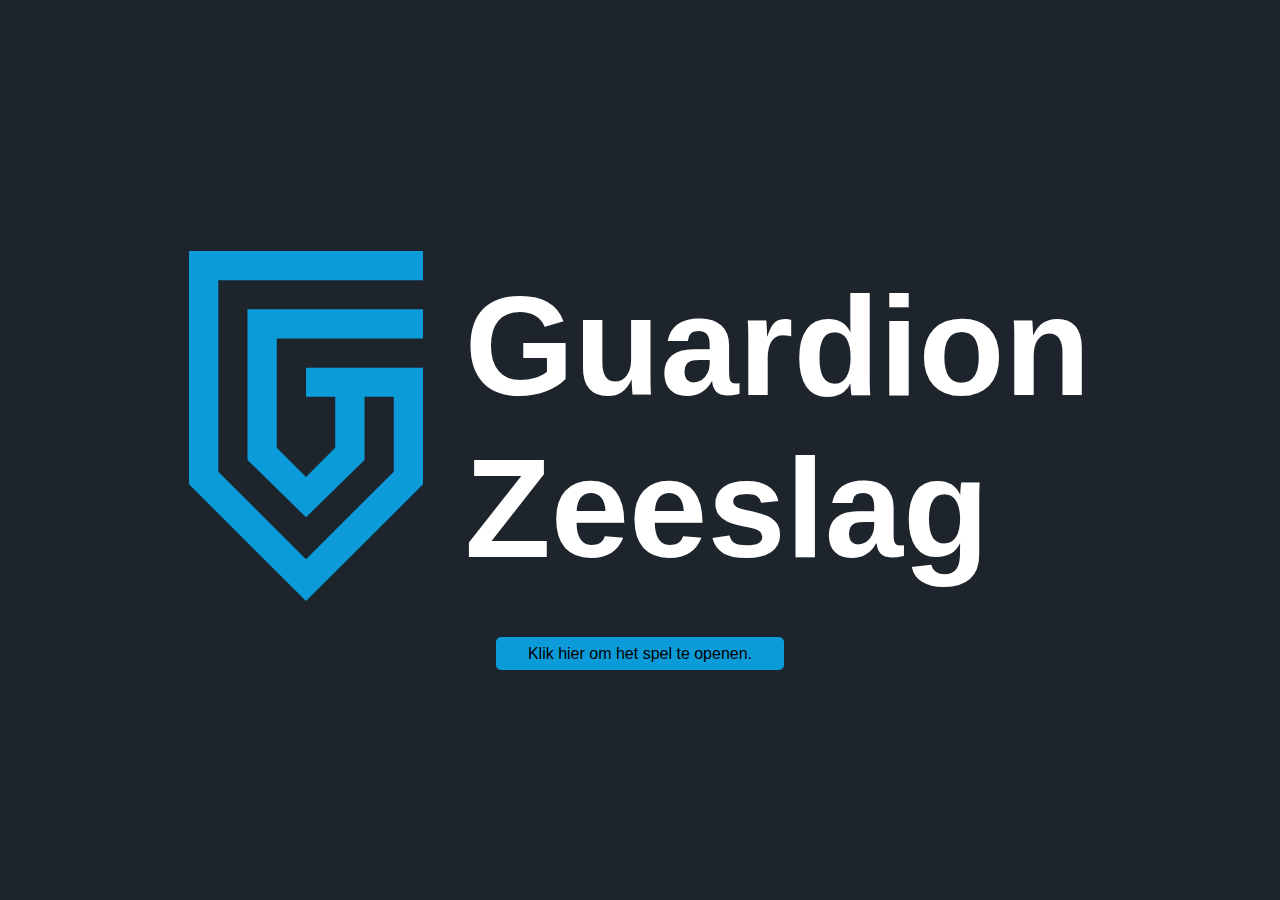
==== index.html @ 209c0b3d "Merge branch 'main' into score_record" ====
<!DOCTYPE html>
<html lang="nl" style="height: 100%;">

<head>
  <meta charset="UTF-8" />
  <meta http-equiv="X-UA-Compatible" content="IE=edge" />
  <meta name="viewport" content="width=device-width, initial-scale=1.0" />
  <link rel="icon" type="image/x-icon" href="../media/headquarterLogo.svg" />
  <link rel="stylesheet" href="../styling/style.css" />
  <title>Zeeslag Marinedagen</title>
</head>

<body>
  <table>
    <tr>
      <td><img src="/media/guardionLogo.svg" height="350px" width="100%"></td>
      <td>
        <h1>Guardion</h1>
        <H1>Zeeslag</H1>
      </td>
    </tr>
  </table>
  <div class="sectionButton">
    <a href="/pages/game.html" class="button">Klik hier om het spel te openen.</a>
  </div>

  <div class="debugButtons hide">
    <a href="pages/gameover.html"><button>Game Over</button></a>
    <a href="pages/win.html"><button>Win</button></a>
    <a href="pages/winrubberduck.html"><button>Win rubber duck</button></a>
  </div>
  <script src="../scripts/score.js"></script>
  <script src="../scripts/setup.js"></script>
</body>

</html>
---- styling/style.css ----
:root {
    --backgroundColor: transparent;
    --body-background-color: #1d242c;
    --content-background-color: #292f37;
  }

/* Font import */

@font-face {
    font-family: rijksoverheidSansHeading;
    src: url("../media/font/rijksoverheidsansheading-bold.ttf");
}

@font-face {
    font-family: rijksoverheidSansText;
    src: url("../media/font/rijksoverheidsanstext-regular.ttf");
}

@font-face {
    font-family: rijksoverheidSans;
    src: url("../media/font/rijksoverheidserif-regular.ttf");
}

/* Main styling */

* {
    margin: 0;
    padding: 0;
}

table h1 {
    font-size: 11vw;
}

body {
    background-color: var(--body-background-color);
    font-family: Roboto, Arial;
    color:white;
    display: flex;
    flex-direction: column;
    height: 100%;
    user-select: none;
    -webkit-user-select: none;
    -webkit-user-drag: none;
    overflow-y: hidden;
}

button, .button {
    background-color: #0a9bd8;
    border: none;
    color: black;
    padding: 8px 32px;
    margin-top: 25px;
    text-align: center;
    text-decoration: none;
    display: inline-block;
    font-size: 16px;
    text-align: center;
    border-radius: 5px;
    cursor: pointer;
}

table {
    margin: auto auto 10px;
    color:white;
}

td {
    padding: 20px;
}

.sectionButton {
    display: flex;
    margin: 0 auto auto;
}

.sectionButton .button {
    margin: 0 auto auto;
    height: 50%;
}

/* Header styling */

.header {
    display: flex;
    flex-shrink: 0;
    height: 40px;
    flex-direction: column;
    justify-content: space-between;
    width: 100%;
    background-color: black;
    font-size: 12px;
    font-weight: bold;
    color: white;
}

.header nav {
    display: flex;
    justify-content: space-between;
    align-items: center;
    position: relative;
    height: 40px;
}

nav a {
    text-decoration: none;
    color: white;
}

nav a:hover {
    text-decoration: none;
    color: #0a9bd8;
}

.headerLogo {
    display: grid;
    grid-template-columns: 32px 1fr;
    align-items: center;
    font-size: 14px;
}

.infoButton img{
    background-color: #0a9bd8;
    margin: auto;
    max-height: 35px;
    border-radius: 20px;
}

#resetButton {
    background-color: transparent;
    border: none;
    color: white;
    padding: 5px 5px;
    margin: 5px 5px;
    text-align: center;
    font-size: 14px;
    cursor: pointer;
    font-weight: bold;
}
#resetButton:hover {
    color: #0a9bd8 ;
}

/* Section styling */

.section {
    display: flex;
    justify-content: center;
    align-items: center;
    height: 95vh;
    /* background-image: url("../media/backgroundShips.png");
    background-repeat: no-repeat;
    background-size: cover;
    background-position: center; */
}

.sectionContent {
    color: white;
    display: flex;
    justify-content: center;
    flex-direction: column;
    align-items: center;
    text-align: center;
    background-color: var(--content-background-color);
    padding: 50px;
    border-radius: 5px;
    box-shadow: 0px 3px 20px #0000001a;
}

/* Progess bar result page */

progress {
    border: black 2px solid;
    border-radius: 10px;
    width: 300px;
    height: 20px;
}
progress::-webkit-progress-bar {
    background-color: transparent;
}

progress::-webkit-progress-value {
    background: #0a9bd8;
    border-radius: 15px;
}

.flex {
    display: flex;
}

.hide {
    display: none;
}
.draggable {
    user-select: all;
    -webkit-user-select: all;
    -webkit-user-drag: element;
}

/* Info */

.infoHeaderText{
    text-align: center;
    margin: 5vh;
}


.infoPreview svg #omtrek{
    fill: grey; 
}
.infoPreview{
    border-color: grey;
}

.shipInfoContainer {
    display: flex;
    flex-wrap: wrap;
    justify-content: center;
    align-items: center;
    width: 100%;
}
.shipInfoContainer div{
    width: 30%;
}
.shipInfoContainer img:hover{
    filter:invert(100);
    cursor: pointer;
    transition: 0.15s ease-in-out;
}

.modal {
    display: none; /* Hidden by default */
    position: fixed; /* Stay in place */
    z-index: 1; /* Sit on top */
    padding-top: 100px; /* Location of the box */
    left: 0;
    top: 0;
    width: 100%; /* Full width */
    height: 100%; /* Full height */
    overflow: auto; /* Enable scroll if needed */
    background-color: rgb(0,0,0); /* Fallback color */
    background-color: rgba(0,0,0,0.4); /* Black w/ opacity */
  }
  
  /* Modal Content */
  .modal-content {
    color: black;
    background-color: #fefefe;
    margin: auto;
    padding: 20px;
    border: 1px solid #888;
    width: 50%;
  }
  .modal-content img{
    width: 100%;
    padding-top: 20px;
  }
  
  /* The Close Button */
  .close {
    color: #aaaaaa;
    float: right;
    font-size: 28px;
    font-weight: bold;
  }
  
  .close:hover,
  .close:focus {
    color: #000;
    text-decoration: none;
    cursor: pointer;
  }
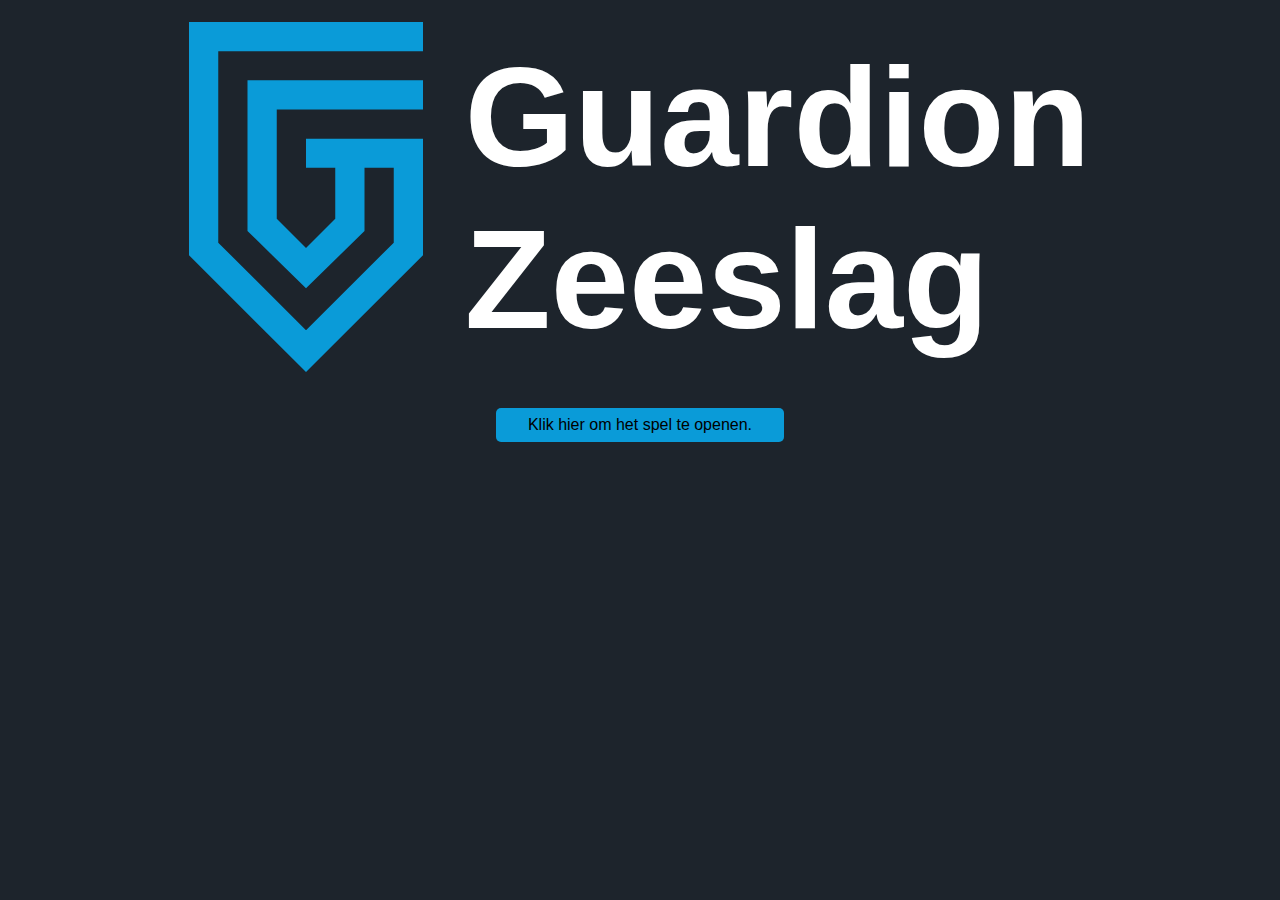
==== commit b1e4858a: "Added several changed to the media queries" ====
--- a/index.html
+++ b/index.html
@@ -11,24 +11,42 @@
 </head>
 
 <body>
-  <table>
-    <tr>
-      <td><img src="/media/guardionLogo.svg" height="350px" width="100%"></td>
-      <td>
-        <h1>Guardion</h1>
-        <H1>Zeeslag</H1>
-      </td>
-    </tr>
-  </table>
-  <div class="sectionButton">
-    <a href="/pages/game.html" class="button">Klik hier om het spel te openen.</a>
+  <div class="sectionContainer">
+    <div class="titleContainer">
+      <table>
+        <tr>
+          <td><img src="/media/guardionLogo.svg" height="350px" width="100%"></td>
+          <td>
+            <h1>Guardion</h1>
+            <H1>Zeeslag</H1>
+          </td>
+        </tr>
+      </table>
+      <div class="sectionButton">
+        <a href="/pages/game.html" class="button">Klik hier om het spel te openen.</a>
+      </div>
+
+      <div class="debugButtons hide">
+        <a href="pages/gameover.html"><button>Game Over</button></a>
+        <a href="pages/win.html"><button>Win</button></a>
+        <a href="pages/winrubberduck.html"><button>Win rubber duck</button></a>
+      </div>
+    </div>
+    <div class="rulesContainer">
+      <div class="rulesText">
+        <h2>Uitleg</h2>
+        <ol>
+          <li>Plaats je schepen.</li>
+          <li>Klik op start.</li>
+          <li>Schiet er op los.</li>
+          <li>Win of verlies.</li>
+          <li>Duck</li>
+        </ol>
+      </div>
+    </div>
   </div>
 
-  <div class="debugButtons hide">
-    <a href="pages/gameover.html"><button>Game Over</button></a>
-    <a href="pages/win.html"><button>Win</button></a>
-    <a href="pages/winrubberduck.html"><button>Win rubber duck</button></a>
-  </div>
+
   <script src="../scripts/score.js"></script>
   <script src="../scripts/setup.js"></script>
 </body>
--- a/styling/style.css
+++ b/styling/style.css
@@ -2,7 +2,75 @@
     --backgroundColor: transparent;
     --body-background-color: #1d242c;
     --content-background-color: #292f37;
-  }
+}
+
+/* Media Queries */
+@media screen and (min-width: 2560px) {
+    #gamesBoardContainer {
+        display: flex;
+        justify-content: space-between;
+        width: 100%;
+    }
+
+    #startButton {
+        margin-right: 50%;
+    }
+
+    #gameInfo {
+        padding-right: 50%;
+    }
+
+    .infoContainer {
+        width: 50%;
+        justify-content: left;
+    }
+
+    .modal {
+        padding-left: 50%;
+    }
+
+    .section {
+        padding-left: 50%;
+    }
+
+    .sectionContainer {
+        width: 100%;
+        height: 100%;
+        display: flex;
+        align-items: center;
+    }
+
+    .titleContainer {
+        width: 50%;
+        font-size: 50px;
+    }
+
+    .titleContainer h1 {
+        font-size: 7vw;
+    }
+
+    .rulesContainer {
+        width: 50%;
+        display: block !important;
+    }
+
+    .rulesText {
+        width: 50%;
+        margin: auto auto;
+        padding: 80px;
+        background-color: var(--content-background-color);
+    }
+
+    .rulesText h2 {
+        font-size: 70px;
+        margin-bottom: 30px;
+    }
+
+    .rulesText li {
+        font-size: 50px;
+    }
+}
+
 
 /* Font import */
 
@@ -35,7 +103,7 @@
 body {
     background-color: var(--body-background-color);
     font-family: Roboto, Arial;
-    color:white;
+    color: white;
     display: flex;
     flex-direction: column;
     height: 100%;
@@ -45,7 +113,8 @@
     overflow-y: hidden;
 }
 
-button, .button {
+button,
+.button {
     background-color: #0a9bd8;
     border: none;
     color: black;
@@ -62,7 +131,7 @@
 
 table {
     margin: auto auto 10px;
-    color:white;
+    color: white;
 }
 
 td {
@@ -84,12 +153,12 @@
 .header {
     display: flex;
     flex-shrink: 0;
-    height: 40px;
+    height: 60px;
     flex-direction: column;
     justify-content: space-between;
     width: 100%;
     background-color: black;
-    font-size: 12px;
+    font-size: 20px;
     font-weight: bold;
     color: white;
 }
@@ -99,7 +168,7 @@
     justify-content: space-between;
     align-items: center;
     position: relative;
-    height: 40px;
+    height: 80px;
 }
 
 nav a {
@@ -116,16 +185,50 @@
     display: grid;
     grid-template-columns: 32px 1fr;
     align-items: center;
-    font-size: 14px;
-}
-
-.infoButton img{
+    font-size: 20px;
+}
+
+.infoButton img {
     background-color: #0a9bd8;
     margin: auto;
     max-height: 35px;
     border-radius: 20px;
 }
 
+.returnButton img {
+    background-color: #0a9bd8;
+    margin: auto;
+    max-height: 35px;
+    border-radius: 20px;
+}
+
+.panelFooter .infoButton img {
+    background-color: #0a9bd8;
+    margin-left: 10px;
+    padding: 3px;
+    max-height: 35px;
+    border-radius: 10px;
+    box-shadow: 0px 4px 10px black;
+}
+
+.panelFooter #flipButton {
+    background-color: #0a9bd8;
+    padding: 3px;
+    max-height: 35px;
+    border-radius: 10px;
+    box-shadow: 0px 4px 10px black;
+}
+
+.panelFooter #startButton {
+    background-color: #0a9bd8;
+    height: 40px;
+    margin-right: 10px;
+    border-radius: 10px;
+    box-shadow: 0px 4px 10px black;
+    font-size: 20px;
+    font-weight: bold;
+}
+
 #resetButton {
     background-color: transparent;
     border: none;
@@ -133,12 +236,13 @@
     padding: 5px 5px;
     margin: 5px 5px;
     text-align: center;
-    font-size: 14px;
+    font-size: 20px;
     cursor: pointer;
     font-weight: bold;
 }
+
 #resetButton:hover {
-    color: #0a9bd8 ;
+    color: #0a9bd8;
 }
 
 /* Section styling */
@@ -175,6 +279,7 @@
     width: 300px;
     height: 20px;
 }
+
 progress::-webkit-progress-bar {
     background-color: transparent;
 }
@@ -191,24 +296,27 @@
 .hide {
     display: none;
 }
+
 .draggable {
     user-select: all;
     -webkit-user-select: all;
     -webkit-user-drag: element;
 }
 
+
 /* Info */
 
-.infoHeaderText{
+.infoHeaderText {
     text-align: center;
     margin: 5vh;
 }
 
 
-.infoPreview svg #omtrek{
-    fill: grey; 
-}
-.infoPreview{
+.infoPreview svg #omtrek {
+    fill: grey;
+}
+
+.infoPreview {
     border-color: grey;
 }
 
@@ -219,54 +327,70 @@
     align-items: center;
     width: 100%;
 }
-.shipInfoContainer div{
+
+.shipInfoContainer div {
     width: 30%;
 }
-.shipInfoContainer img:hover{
-    filter:invert(100);
+
+.shipInfoContainer img:hover {
+    filter: invert(100);
     cursor: pointer;
     transition: 0.15s ease-in-out;
 }
 
 .modal {
-    display: none; /* Hidden by default */
-    position: fixed; /* Stay in place */
-    z-index: 1; /* Sit on top */
-    padding-top: 100px; /* Location of the box */
+    display: none;
+    /* Hidden by default */
+    position: fixed;
+    /* Stay in place */
+    z-index: 1;
+    /* Sit on top */
+    padding-top: 100px;
+    /* Location of the box */
     left: 0;
     top: 0;
-    width: 100%; /* Full width */
-    height: 100%; /* Full height */
-    overflow: auto; /* Enable scroll if needed */
-    background-color: rgb(0,0,0); /* Fallback color */
-    background-color: rgba(0,0,0,0.4); /* Black w/ opacity */
-  }
-  
-  /* Modal Content */
-  .modal-content {
+    width: 50%;
+    /* Full width */
+    height: 100%;
+    /* Full height */
+    overflow: auto;
+    /* Enable scroll if needed */
+    background-color: rgb(0, 0, 0);
+    /* Fallback color */
+    background-color: rgba(0, 0, 0, 0.4);
+    /* Black w/ opacity */
+}
+
+/* Modal Content */
+.modal-content {
     color: black;
     background-color: #fefefe;
     margin: auto;
     padding: 20px;
     border: 1px solid #888;
     width: 50%;
-  }
-  .modal-content img{
+}
+
+.modal-content img {
     width: 100%;
     padding-top: 20px;
-  }
-  
-  /* The Close Button */
-  .close {
+}
+
+/* The Close Button */
+.close {
     color: #aaaaaa;
     float: right;
     font-size: 28px;
     font-weight: bold;
-  }
-  
-  .close:hover,
-  .close:focus {
+}
+
+.close:hover,
+.close:focus {
     color: #000;
     text-decoration: none;
     cursor: pointer;
-  }+}
+
+.rulesContainer {
+    display: none;
+}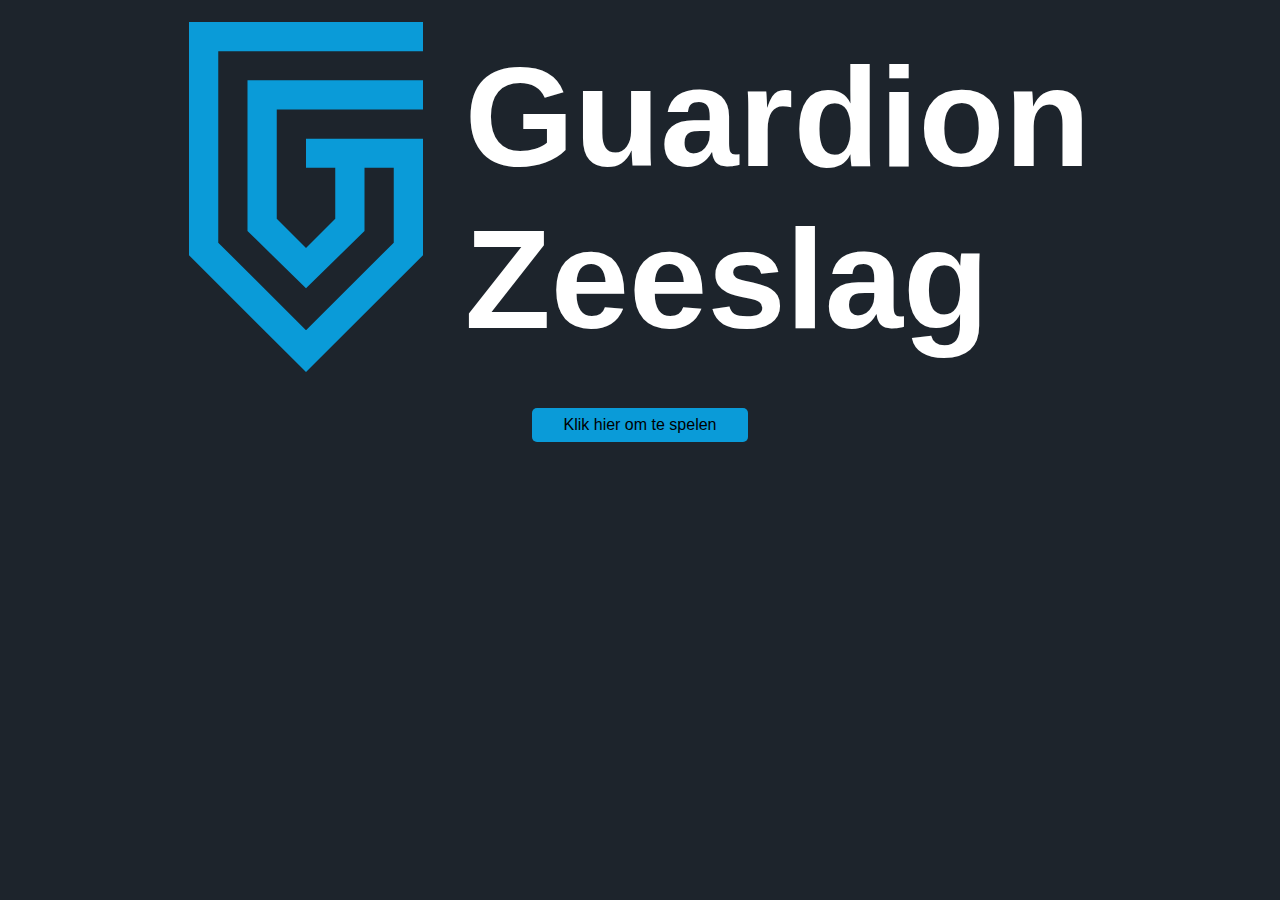
==== commit 4f6fdfd2: "Info in footer bar. Misc. layout tweaks." ====
--- a/index.html
+++ b/index.html
@@ -23,7 +23,7 @@
         </tr>
       </table>
       <div class="sectionButton">
-        <a href="/pages/game.html" class="button">Klik hier om het spel te openen.</a>
+        <a href="/pages/game.html" class="button">Klik hier om te spelen</a>
       </div>
 
       <div class="debugButtons hide">
@@ -39,8 +39,8 @@
           <li>Plaats je schepen.</li>
           <li>Klik op start.</li>
           <li>Schiet er op los.</li>
-          <li>Win of verlies.</li>
-          <li>Duck</li>
+          <li>Win of verlies.</li>          
+          <li>Hoge score? Ducky!</li>
         </ol>
       </div>
     </div>
@@ -48,7 +48,7 @@
 
 
   <script src="../scripts/score.js"></script>
-  <script src="../scripts/setup.js"></script>
+  
 </body>
 
 </html>--- a/styling/style.css
+++ b/styling/style.css
@@ -16,7 +16,8 @@
         margin-right: 50%;
     }
 
-    #gameInfo {
+    #gameInfo .text {
+        padding-left: 16px;
         padding-right: 50%;
     }
 
@@ -53,12 +54,17 @@
         width: 50%;
         display: block !important;
     }
+    .rulesContainer ol {
+        list-style-position:inside;
+    }
+    
 
     .rulesText {
         width: 50%;
         margin: auto auto;
         padding: 80px;
         background-color: var(--content-background-color);
+        border-radius: 8px;
     }
 
     .rulesText h2 {
@@ -169,6 +175,8 @@
     align-items: center;
     position: relative;
     height: 80px;
+    padding-left: 16px;
+    padding-right: 16px;
 }
 
 nav a {
@@ -369,11 +377,13 @@
     padding: 20px;
     border: 1px solid #888;
     width: 50%;
+    border-radius: 8px;
 }
 
 .modal-content img {
     width: 100%;
-    padding-top: 20px;
+    margin-top: 20px;
+    border-radius: 8px;
 }
 
 /* The Close Button */
@@ -392,5 +402,5 @@
 }
 
 .rulesContainer {
-    display: none;
+    display: none;    
 }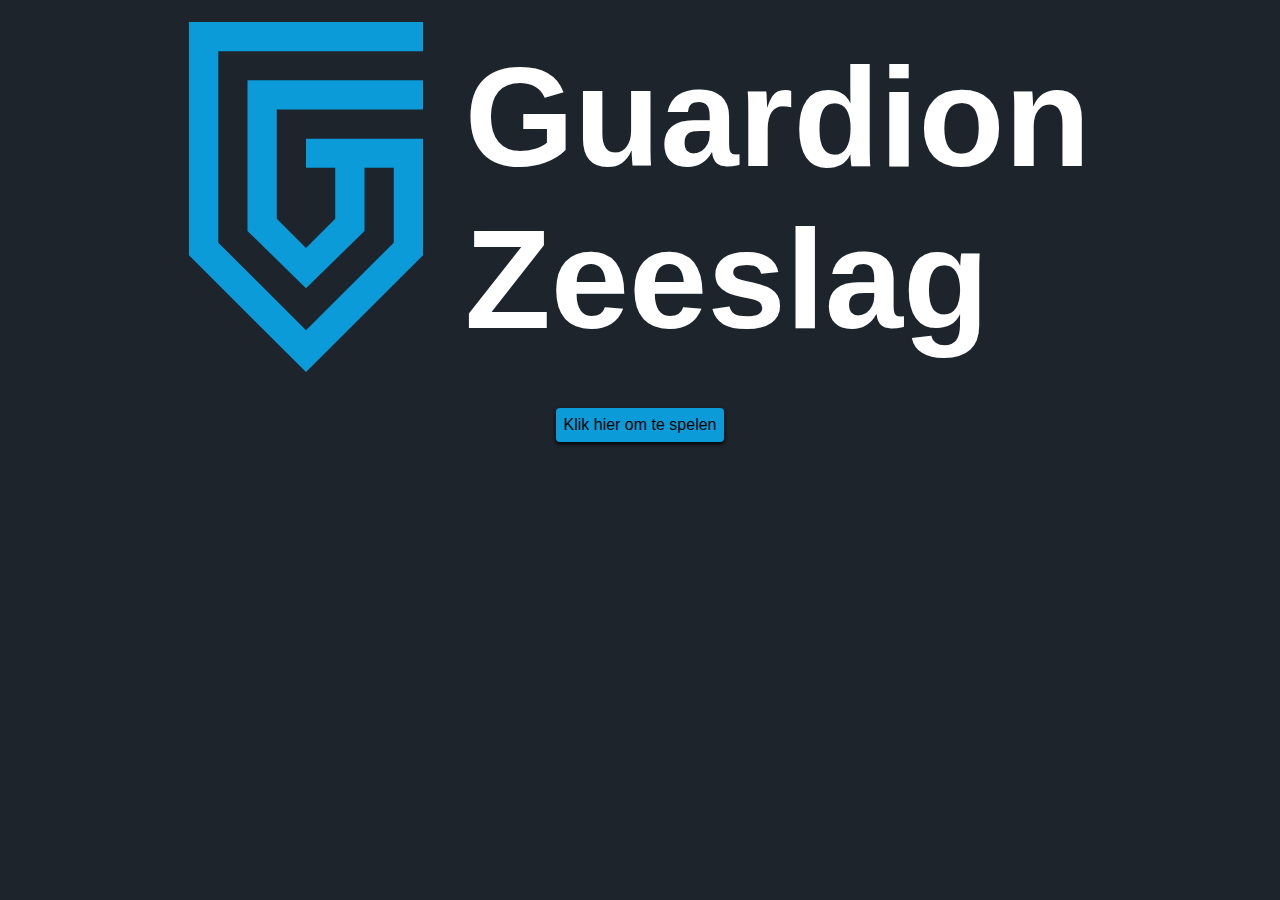
==== commit d253c822: "Added gamestatistics to the front page. Fix minor issue with ducky button" ====
--- a/index.html
+++ b/index.html
@@ -22,8 +22,12 @@
           </td>
         </tr>
       </table>
+
       <div class="sectionButton">
         <a href="/pages/game.html" class="button">Klik hier om te spelen</a>
+      </div>
+      <div class="statsHeader">Spelstatistieken</div>
+      <div class="gameStatistics">        
       </div>
 
       <div class="debugButtons hide">
@@ -33,21 +37,53 @@
       </div>
     </div>
     <div class="rulesContainer">
-      <div class="rulesText">
-        <h2>Uitleg</h2>
-        <ol>
-          <li>Plaats je schepen.</li>
-          <li>Klik op start.</li>
-          <li>Schiet er op los.</li>
-          <li>Win of verlies.</li>          
-          <li>Hoge score? Ducky!</li>
-        </ol>
+      <h2>Uitleg</h2>
+
+      <div class="rule">
+        <div class="ruleNumber">1</div>
+        <div>
+          <div class="ruleHeader">Plaats je schepen.</div>
+          <div class="ruleExplainer">Sleep je schepen op het bord om ze te plaatsen.</div>
+        </div>
       </div>
+
+      <div class="rule">
+        <div class="ruleNumber">2</div>
+        <div class="ruleText">
+          <div class="ruleHeader">Klik op start.</div>
+          <div class="ruleExplainer">Tevreden over je opstelling? Dan is het tijd voor de zeeslag.</div>
+        </div>
+      </div>
+
+      <div class="rule">
+        <div class="ruleNumber">3</div>
+        <div class="ruleText">
+          <div class="ruleHeader">Schiet er op los.</div>
+          <div class="ruleExplainer">Klik op het bord van Guardion om een positie aan te vallen.</div>
+        </div>
+      </div>
+      
+      <div class="rule">
+        <div class="ruleNumber">4</div>
+        <div class="ruleText">
+          <div class="ruleHeader">Win of verlies.</div>
+          <div class="ruleExplainer">Kijk of je Guardion kunt verslaan.</div>
+        </div>
+      </div>
+      
+      <div class="rule">
+        <div class="ruleNumber">5</div>
+        <div class="ruleText">
+          <div class="ruleHeader">Meer dan 100 punten? Ducky!</div>
+          <div class="ruleExplainer">Heb je meer dan 100 punten gescoord? Dan heb je een kleine prijs gewonnen: de Maritieme IT Ducky! Een super leuk programmeermaatje.</div>
+        </div>
+      </div>
+
     </div>
   </div>
 
-
-  <script src="../scripts/score.js"></script>
+  <script type="module" src="../scripts/index.js"></script>
+  <script type="module" src="../scripts/score.js"></script>
   
 </body>
 
--- a/styling/style.css
+++ b/styling/style.css
@@ -2,13 +2,16 @@
     --backgroundColor: transparent;
     --body-background-color: #1d242c;
     --content-background-color: #292f37;
+    --guardion-blue: #0a9bd8;
+    --button-border-radius: 4px;
+    --button-height: 42px;
 }
 
 /* Media Queries */
 @media screen and (min-width: 2560px) {
     #gamesBoardContainer {
         display: flex;
-        justify-content: space-between;
+        justify-content: space-around;
         width: 100%;
     }
 
@@ -16,9 +19,17 @@
         margin-right: 50%;
     }
 
+
     #gameInfo .text {
-        padding-left: 16px;
-        padding-right: 50%;
+        width: 50%;
+    }
+    #infoSpacer {
+        width: 50%;
+        height: 16px;
+    }
+    #gameInfo
+    { 
+        flex-direction: row !important;
     }
 
     .infoContainer {
@@ -44,6 +55,9 @@
     .titleContainer {
         width: 50%;
         font-size: 50px;
+        display: flex;
+        flex-direction: column;
+        align-items: center;
     }
 
     .titleContainer h1 {
@@ -51,29 +65,42 @@
     }
 
     .rulesContainer {
-        width: 50%;
+        width: 25%;
         display: block !important;
-    }
-    .rulesContainer ol {
-        list-style-position:inside;
-    }
-    
-
-    .rulesText {
-        width: 50%;
         margin: auto auto;
         padding: 80px;
         background-color: var(--content-background-color);
         border-radius: 8px;
     }
 
-    .rulesText h2 {
-        font-size: 70px;
+    .rulesContainer h2 {
+        font-size: 64px;
         margin-bottom: 30px;
     }
-
-    .rulesText li {
-        font-size: 50px;
+    .rulesContainer .ruleText {
+        display: flex;
+        flex-direction: column;
+        justify-content: flex-start;
+    }
+    .rulesContainer .rule {
+        padding-bottom: 16px;
+        display: flex;
+        flex-direction: row;
+        
+    }
+    .rulesContainer .ruleNumber {
+        font-size: 80px;
+        font-weight: bold;
+        padding-right: 16px;
+        margin-top: -11px;
+        color: var(--guardion-blue);
+    }
+    .rulesContainer .ruleHeader {
+        font-size: 36px;
+        font-weight: bold;
+    }
+    .rulesContainer .ruleExplainer {
+        font-size: 20px;
     }
 }
 
@@ -121,18 +148,26 @@
 
 button,
 .button {
-    background-color: #0a9bd8;
+    background-color: var(--guardion-blue);
     border: none;
     color: black;
-    padding: 8px 32px;
+    padding: 8px;
     margin-top: 25px;
     text-align: center;
     text-decoration: none;
-    display: inline-block;
+    display: flex;
+    flex-direction: row;
+    align-items: center;
     font-size: 16px;
     text-align: center;
-    border-radius: 5px;
+    border-radius: var(--button-border-radius);
+    box-shadow: 0px 2px 4px black;
     cursor: pointer;
+    height: var(--button-height);
+}
+button img {
+    height: 24px;
+    margin-right: 8px;
 }
 
 table {
@@ -197,45 +232,18 @@
 }
 
 .infoButton img {
-    background-color: #0a9bd8;
     margin: auto;
-    max-height: 35px;
+    height: var(--button-height);
     border-radius: 20px;
 }
 
 .returnButton img {
-    background-color: #0a9bd8;
+    background-color: var(--guardion-blue);
     margin: auto;
-    max-height: 35px;
+    height: var(--button-height);
     border-radius: 20px;
 }
 
-.panelFooter .infoButton img {
-    background-color: #0a9bd8;
-    margin-left: 10px;
-    padding: 3px;
-    max-height: 35px;
-    border-radius: 10px;
-    box-shadow: 0px 4px 10px black;
-}
-
-.panelFooter #flipButton {
-    background-color: #0a9bd8;
-    padding: 3px;
-    max-height: 35px;
-    border-radius: 10px;
-    box-shadow: 0px 4px 10px black;
-}
-
-.panelFooter #startButton {
-    background-color: #0a9bd8;
-    height: 40px;
-    margin-right: 10px;
-    border-radius: 10px;
-    box-shadow: 0px 4px 10px black;
-    font-size: 20px;
-    font-weight: bold;
-}
 
 #resetButton {
     background-color: transparent;
@@ -278,6 +286,20 @@
     border-radius: 5px;
     box-shadow: 0px 3px 20px #0000001a;
 }
+.statsHeader {
+    font-size: 16px;
+    font-weight: bold;
+    padding-top: 64px;
+}
+.gameStatistics {
+    font-size: 16px;
+    display: flex;
+    flex-direction: column;
+    justify-content: center;
+    align-items: flex-start;
+    width: fit-content;
+    padding: 8px;
+}
 
 /* Progess bar result page */
 
@@ -293,7 +315,7 @@
 }
 
 progress::-webkit-progress-value {
-    background: #0a9bd8;
+    background: var(--guardion-blue);
     border-radius: 15px;
 }
 
@@ -403,4 +425,9 @@
 
 .rulesContainer {
     display: none;    
+}
+
+/*win-lose screens*/
+.sectionText p {
+    padding-top: 16px;
 }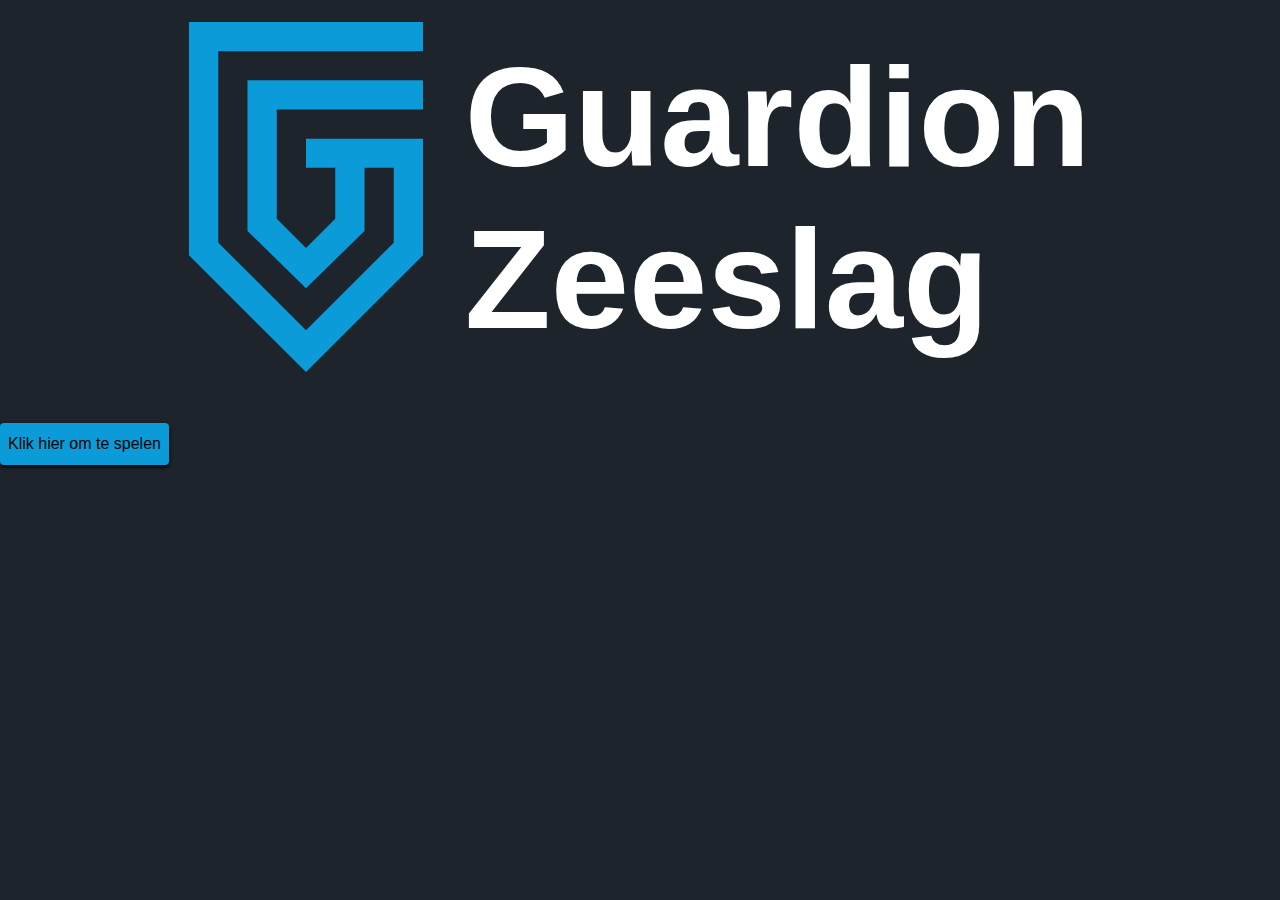
==== commit 883e9b8f: "Added rubberduck modal and tweaked some other modal stuff" ====
--- a/index.html
+++ b/index.html
@@ -23,9 +23,9 @@
         </tr>
       </table>
 
-      <div class="sectionButton">
-        <a href="/pages/game.html" class="button">Klik hier om te spelen</a>
-      </div>
+      <button id="btnNewGame">
+        Klik hier om te spelen
+      </button>
       <div class="statsHeader">Spelstatistieken</div>
       <div class="gameStatistics">        
       </div>
@@ -75,11 +75,44 @@
         <div class="ruleNumber">5</div>
         <div class="ruleText">
           <div class="ruleHeader">Meer dan 100 punten? Ducky!</div>
-          <div class="ruleExplainer">Heb je meer dan 100 punten gescoord? Dan heb je een kleine prijs gewonnen: de Maritieme IT Ducky! Een super leuk programmeermaatje.</div>
+          <div class="ruleExplainer">Heb je meer dan 100 punten gescoord? Dan heb je een kleine prijs gewonnen: de Maritieme IT Ducky! Een super leuk programmeermaatje.             
+            <br/></br>
+            <div id="duckyExplainer">Waarom een rubber eendje? Klik hier om het te weten te komen.</div>
+          </div>
         </div>
       </div>
 
     </div>
+
+    <div id="duckyExplainerModal" class="modal">
+      <div class="modal-content">
+        <div class="modal-header">
+          <span class="close">&times;</span>
+          <h2>Rubber Duck Debugging</h2>
+        </div>
+        <div class="modal-actual-content">
+          <p>In software engineering is rubber duck debugging (of rubberducking) een methode om code te debuggen door een probleem in 
+            gesproken of geschreven natuurlijke taal te verwoorden. De naam is een verwijzing naar een verhaal in het boek The Pragmatic 
+            Programmer. 
+          </p>
+          <p><b>Hoe werkt het?</b>
+            <ol>
+              <li>Smeek, leen, steel, koop, fabriceer, win of verkrijg op een andere manier een rubbereend (van de badeend variant).</li>
+              <li>Zet het badeendje op je bureau. Vertel het dat je graag wat code met het eendje wil doornemen, als dat goed is.</li>
+              <li>Leg aan de eend uit wat jouw code moet doen. Ga dan in detail en leg regel voor regel je code uit.</li>
+              <li>Op een gegeven moment vertel je de eend wat je nu gaat doen en realiseer je je dan dat dat in feite niet is wat je eigenlijk aan het doen bent. 
+                De eend zal rustig blijven zitten, blij in de wetenschap dat hij je op weg heeft geholpen.</li>
+            </ol>
+          </p>
+          <p>Opmerking: in geval van nood kan een collega de eend vervangen, maar het heeft vaak de voorkeur om fouten aan de eend toe te vertrouwen in plaats 
+            van aan je collega. Er zijn trouwens veel andere termen voor deze techniek, waarbij vaak verschillende objecten of 
+            huisdieren zoals een hond of kat betrokken zijn. Teddyberen worden naar verluid ook veel gebruikt.
+          </p>
+          <img src="../media/marit_eendje.png" alt="Ducky!">
+        </div>
+      </div>
+    </div>
+
   </div>
 
   <script type="module" src="../scripts/index.js"></script>
--- a/styling/style.css
+++ b/styling/style.css
@@ -286,6 +286,16 @@
     border-radius: 5px;
     box-shadow: 0px 3px 20px #0000001a;
 }
+
+.sectionContent img {
+    border-radius: 8px;
+}
+
+#redirectMessage {
+    margin-top: 16px;
+    margin-bottom: 16px;
+}
+
 .statsHeader {
     font-size: 16px;
     font-weight: bold;
@@ -400,8 +410,19 @@
     border: 1px solid #888;
     width: 50%;
     border-radius: 8px;
-}
-
+    display: flex;
+    flex-direction: column;
+    justify-items: center;
+}
+.modal-header {
+    margin-bottom: 16px;
+}
+
+.modal-actual-content {
+    display: flex;
+    flex-direction: column;
+    align-items: center;
+}
 .modal-content img {
     width: 100%;
     margin-top: 20px;
@@ -430,4 +451,23 @@
 /*win-lose screens*/
 .sectionText p {
     padding-top: 16px;
+}
+
+#duckyExplainer:hover,
+#duckyExplainer:focus {
+    cursor: pointer;
+    color: var(--guardion-blue);
+    font-weight: bold;
+}
+#duckyExplainerModal img {
+    width: 50%;
+    height: 50%;
+}
+
+#duckyExplainerModal ol {
+    list-style-position: inside;
+}
+#duckyExplainerModal p {
+    margin-bottom: 16px;
+    width: 100%
 }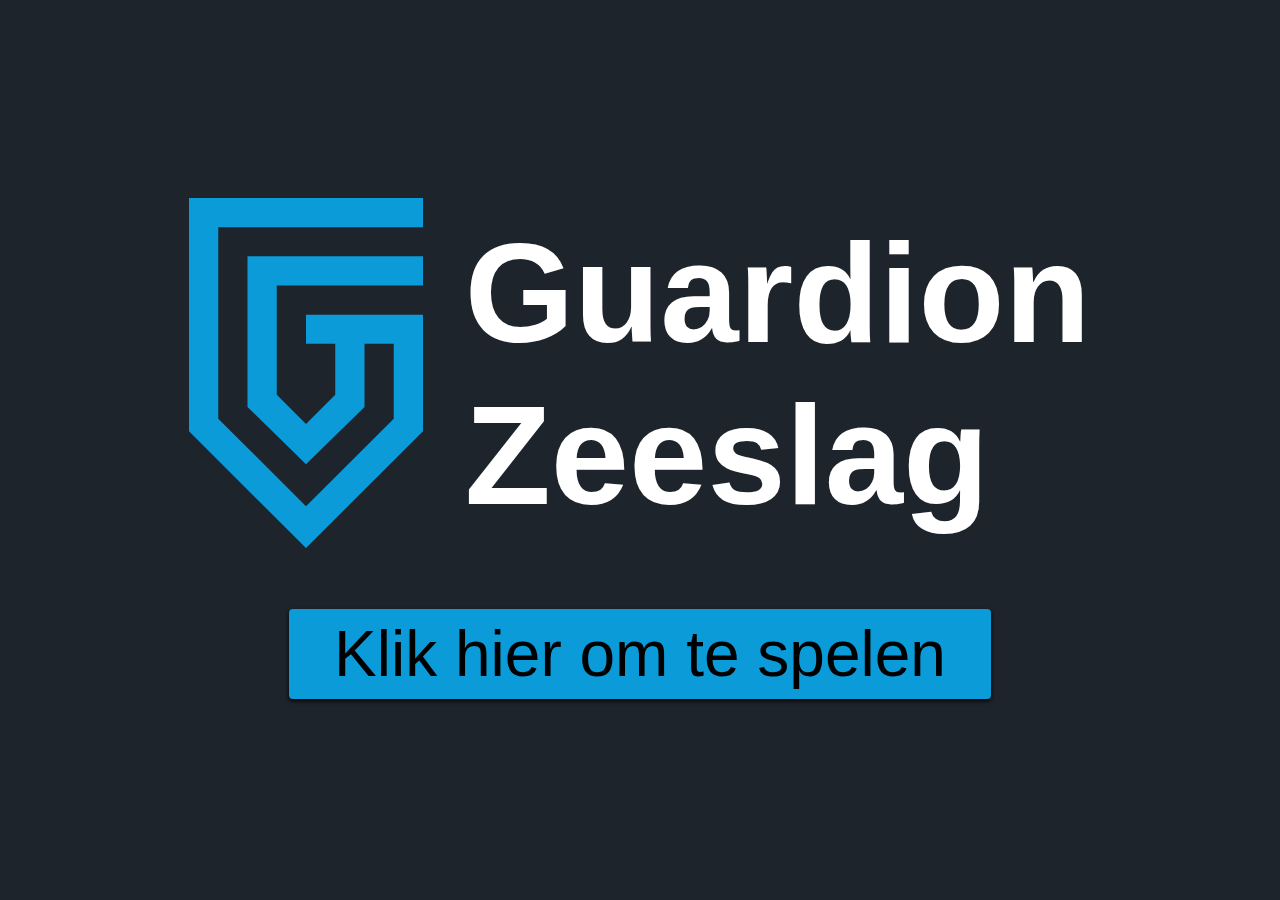
==== commit b99d9810: "several small changes" ====
--- a/index.html
+++ b/index.html
@@ -27,7 +27,9 @@
         Klik hier om te spelen
       </button>
       <div class="statsHeader">Spelstatistieken</div>
-      <div class="gameStatistics">        
+      <div class="gameStatistics">
+        <table>
+        </table>
       </div>
 
       <div class="debugButtons hide">
@@ -37,7 +39,7 @@
       </div>
     </div>
     <div class="rulesContainer">
-      <h2>Uitleg</h2>
+      <h2>Speluitleg</h2>
 
       <div class="rule">
         <div class="ruleNumber">1</div>
@@ -62,7 +64,7 @@
           <div class="ruleExplainer">Klik op het bord van Guardion om een positie aan te vallen.</div>
         </div>
       </div>
-      
+
       <div class="rule">
         <div class="ruleNumber">4</div>
         <div class="ruleText">
@@ -70,14 +72,16 @@
           <div class="ruleExplainer">Kijk of je Guardion kunt verslaan.</div>
         </div>
       </div>
-      
+
       <div class="rule">
         <div class="ruleNumber">5</div>
         <div class="ruleText">
           <div class="ruleHeader">Meer dan 100 punten? Ducky!</div>
-          <div class="ruleExplainer">Heb je meer dan 100 punten gescoord? Dan heb je een kleine prijs gewonnen: de Maritieme IT Ducky! Een super leuk programmeermaatje.             
-            <br/></br>
-            <div id="duckyExplainer">Waarom een rubber eendje? Klik hier om het te weten te komen.</div>
+          <div class="ruleExplainer">Heb je meer dan 100 punten gescoord? Dan heb je een kleine prijs gewonnen: de
+            Maritieme IT Ducky! Een super leuk programmeermaatje.
+            <br /></br>
+            <div id="duckyExplainer">Waarom een rubber eendje?<img src="./media/marit_eendje.png"
+                alt="rubber duck"><br>Klik hier om het te weten te komen.</div>
           </div>
         </div>
       </div>
@@ -91,21 +95,28 @@
           <h2>Rubber Duck Debugging</h2>
         </div>
         <div class="modal-actual-content">
-          <p>In software engineering is rubber duck debugging (of rubberducking) een methode om code te debuggen door een probleem in 
-            gesproken of geschreven natuurlijke taal te verwoorden. De naam is een verwijzing naar een verhaal in het boek The Pragmatic 
-            Programmer. 
+          <p>In software engineering is rubber duck debugging (of rubberducking) een methode om code te debuggen door
+            een probleem in
+            gesproken of geschreven natuurlijke taal te verwoorden. De naam is een verwijzing naar een verhaal in het
+            boek The Pragmatic
+            Programmer.
           </p>
           <p><b>Hoe werkt het?</b>
-            <ol>
-              <li>Smeek, leen, steel, koop, fabriceer, win of verkrijg op een andere manier een rubbereend (van de badeend variant).</li>
-              <li>Zet het badeendje op je bureau. Vertel het dat je graag wat code met het eendje wil doornemen, als dat goed is.</li>
-              <li>Leg aan de eend uit wat jouw code moet doen. Ga dan in detail en leg regel voor regel je code uit.</li>
-              <li>Op een gegeven moment vertel je de eend wat je nu gaat doen en realiseer je je dan dat dat in feite niet is wat je eigenlijk aan het doen bent. 
-                De eend zal rustig blijven zitten, blij in de wetenschap dat hij je op weg heeft geholpen.</li>
-            </ol>
+          <ol>
+            <li>Smeek, leen, steel, koop, fabriceer, win of verkrijg op een andere manier een rubbereend (van de badeend
+              variant).</li>
+            <li>Zet het badeendje op je bureau. Vertel het dat je graag wat code met het eendje wil doornemen, als dat
+              goed is.</li>
+            <li>Leg aan de eend uit wat jouw code moet doen. Ga dan in detail en leg regel voor regel je code uit.</li>
+            <li>Op een gegeven moment vertel je de eend wat je nu gaat doen en realiseer je je dan dat dat in feite niet
+              is wat je eigenlijk aan het doen bent.
+              De eend zal rustig blijven zitten, blij in de wetenschap dat hij je op weg heeft geholpen.</li>
+          </ol>
           </p>
-          <p>Opmerking: in geval van nood kan een collega de eend vervangen, maar het heeft vaak de voorkeur om fouten aan de eend toe te vertrouwen in plaats 
-            van aan je collega. Er zijn trouwens veel andere termen voor deze techniek, waarbij vaak verschillende objecten of 
+          <p>Opmerking: in geval van nood kan een collega de eend vervangen, maar het heeft vaak de voorkeur om fouten
+            aan de eend toe te vertrouwen in plaats
+            van aan je collega. Er zijn trouwens veel andere termen voor deze techniek, waarbij vaak verschillende
+            objecten of
             huisdieren zoals een hond of kat betrokken zijn. Teddyberen worden naar verluid ook veel gebruikt.
           </p>
           <img src="../media/marit_eendje.png" alt="Ducky!">
@@ -117,7 +128,7 @@
 
   <script type="module" src="../scripts/index.js"></script>
   <script type="module" src="../scripts/score.js"></script>
-  
+
 </body>
 
 </html>--- a/styling/style.css
+++ b/styling/style.css
@@ -11,8 +11,13 @@
 @media screen and (min-width: 2560px) {
     #gamesBoardContainer {
         display: flex;
-        justify-content: space-around;
+        justify-content: space-evenly;
         width: 100%;
+    }
+
+    #centerPadding {
+        width: calc(2*274px) !important;
+        /* twice width of the ship list */
     }
 
     #startButton {
@@ -23,12 +28,13 @@
     #gameInfo .text {
         width: 50%;
     }
+
     #infoSpacer {
         width: 50%;
         height: 16px;
     }
-    #gameInfo
-    { 
+
+    #gameInfo {
         flex-direction: row !important;
     }
 
@@ -37,8 +43,8 @@
         justify-content: left;
     }
 
-    .modal {
-        padding-left: 50%;
+    .modal-content {
+        margin-left: 50% !important;
     }
 
     .section {
@@ -77,17 +83,20 @@
         font-size: 64px;
         margin-bottom: 30px;
     }
+
     .rulesContainer .ruleText {
         display: flex;
         flex-direction: column;
         justify-content: flex-start;
     }
+
     .rulesContainer .rule {
         padding-bottom: 16px;
         display: flex;
         flex-direction: row;
-        
-    }
+
+    }
+
     .rulesContainer .ruleNumber {
         font-size: 80px;
         font-weight: bold;
@@ -95,10 +104,12 @@
         margin-top: -11px;
         color: var(--guardion-blue);
     }
+
     .rulesContainer .ruleHeader {
         font-size: 36px;
         font-weight: bold;
     }
+
     .rulesContainer .ruleExplainer {
         font-size: 20px;
     }
@@ -131,6 +142,14 @@
 
 table h1 {
     font-size: 11vw;
+}
+
+h1 {
+    font-size: 40px;
+}
+
+p {
+    font-size: 20px;
 }
 
 body {
@@ -165,6 +184,7 @@
     cursor: pointer;
     height: var(--button-height);
 }
+
 button img {
     height: 24px;
     margin-right: 8px;
@@ -177,6 +197,20 @@
 
 td {
     padding: 20px;
+}
+
+.titleContainer {
+    display: flex;
+    flex-direction: column;
+    align-items: center;
+}
+
+.sectionContainer {
+    width: 100%;
+    height: 100%;
+    display: flex;
+    justify-content: center;
+    align-items: center;
 }
 
 .sectionButton {
@@ -237,15 +271,14 @@
     border-radius: 20px;
 }
 
-.returnButton img {
-    background-color: var(--guardion-blue);
-    margin: auto;
-    height: var(--button-height);
-    border-radius: 20px;
-}
-
-
-#resetButton {
+.infoContainer {
+    display: flex;
+    flex-direction: column;
+    align-items: center;
+}
+
+#resetButton,
+#backToGame {
     background-color: transparent;
     border: none;
     color: white;
@@ -257,17 +290,23 @@
     font-weight: bold;
 }
 
-#resetButton:hover {
+#resetButton:hover,
+#backToGame:hover {
     color: #0a9bd8;
 }
 
+#btnNewGame {
+    font-size: 64px;
+    padding: 45px;
+}
+
 /* Section styling */
 
 .section {
     display: flex;
     justify-content: center;
     align-items: center;
-    height: 95vh;
+    height: 80vh;
     /* background-image: url("../media/backgroundShips.png");
     background-repeat: no-repeat;
     background-size: cover;
@@ -300,7 +339,9 @@
     font-size: 16px;
     font-weight: bold;
     padding-top: 64px;
-}
+    padding-bottom: 8px;
+}
+
 .gameStatistics {
     font-size: 16px;
     display: flex;
@@ -309,6 +350,10 @@
     align-items: flex-start;
     width: fit-content;
     padding: 8px;
+}
+
+.gameStatistics td {
+    padding: 2px 8px;
 }
 
 /* Progess bar result page */
@@ -366,30 +411,38 @@
     justify-content: center;
     align-items: center;
     width: 100%;
+    text-align: center;
+}
+
+.shipInfoContainer p {
+    margin-top: 10px;
+    font-size: 20px;
+}
+
+.shipImg {
+    margin: 40px;
 }
 
 .shipInfoContainer div {
     width: 30%;
 }
 
-.shipInfoContainer img:hover {
-    filter: invert(100);
+.shipInfoContainer .shipImg:hover {
+    filter: grayscale() brightness(255);
     cursor: pointer;
     transition: 0.15s ease-in-out;
 }
 
 .modal {
     display: none;
-    /* Hidden by default */
-    position: fixed;
+    /* Hidden by default; flex when enabled */
+    flex-direction: row;
+    align-items: center;
+    justify-content: center;
+    position: absolute;
     /* Stay in place */
     z-index: 1;
-    /* Sit on top */
-    padding-top: 100px;
-    /* Location of the box */
-    left: 0;
-    top: 0;
-    width: 50%;
+    width: 100%;
     /* Full width */
     height: 100%;
     /* Full height */
@@ -405,15 +458,15 @@
 .modal-content {
     color: black;
     background-color: #fefefe;
-    margin: auto;
     padding: 20px;
     border: 1px solid #888;
-    width: 50%;
+    width: 35%;
     border-radius: 8px;
     display: flex;
     flex-direction: column;
     justify-items: center;
 }
+
 .modal-header {
     margin-bottom: 16px;
 }
@@ -423,6 +476,7 @@
     flex-direction: column;
     align-items: center;
 }
+
 .modal-content img {
     width: 100%;
     margin-top: 20px;
@@ -445,12 +499,22 @@
 }
 
 .rulesContainer {
-    display: none;    
+    display: none;
 }
 
 /*win-lose screens*/
 .sectionText p {
     padding-top: 16px;
+}
+
+#duckyExplainer {
+    font-style: italic;
+}
+
+#duckyExplainer img {
+    position: fixed;
+    margin-left: 70px;
+    height: 45px;
 }
 
 #duckyExplainer:hover,
@@ -459,14 +523,17 @@
     color: var(--guardion-blue);
     font-weight: bold;
 }
+
 #duckyExplainerModal img {
-    width: 50%;
-    height: 50%;
+    width: 25%;
+    height: 25%;
 }
 
 #duckyExplainerModal ol {
     list-style-position: inside;
-}
+    font-size: 20px;
+}
+
 #duckyExplainerModal p {
     margin-bottom: 16px;
     width: 100%
